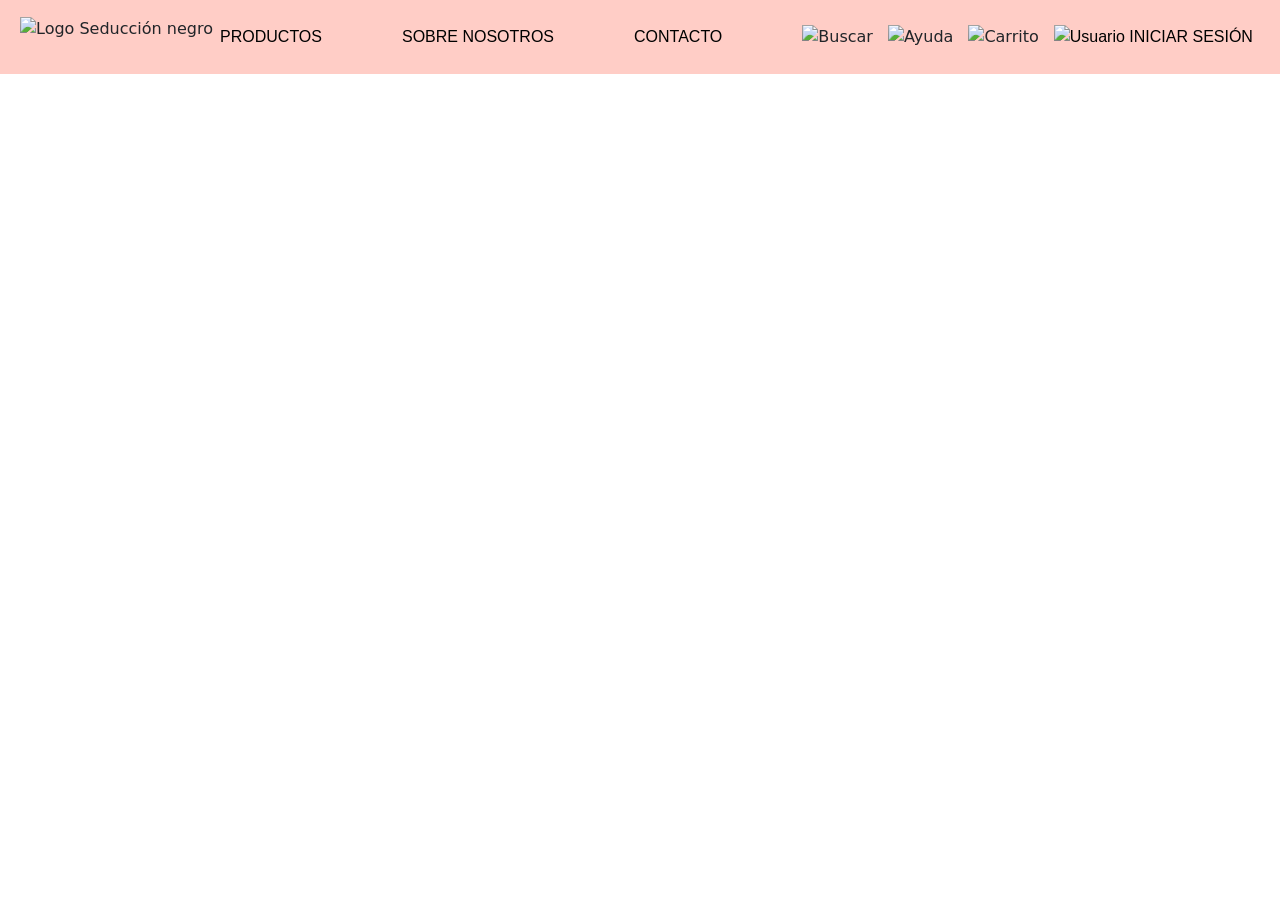
==== index.html @ da44ba66 "header y etiqueta meta" ====
<!DOCTYPE html>
<html lang="en">

<head>
    <meta charset="UTF-8">
    <meta name="viewport" content="width=device-width, initial-scale=1.0">
    <meta name="keywords" content="lencería, pantuflas, conjuntos, corpiños, regalo, mujer, bombachas, bata, deporte, gift card, bodies, tops, ropa interior, ecommerce">
    <title>Seducción - Lenceria y Pijamas</title>

    <!-- LINKS -->
    <link href="https://cdn.jsdelivr.net/npm/bootstrap@5.3.8/dist/css/bootstrap.min.css" rel="stylesheet" integrity="sha384-sRIl4kxILFvY47J16cr9ZwB07vP4J8+LH7qKQnuqkuIAvNWLzeN8tE5YBujZqJLB" crossorigin="anonymous">
    <link rel="stylesheet" href="CSS/main.css">
</head>

<body>
   <header>
    <!-- Menu de navegacion -->
   <div class="container-navbar">

    <nav class="navbar">
     <!-- Botón hamburguesa -->
     <input type="checkbox" id="menu-toggle" class="menu-toggle-checkbox">
     <label for="menu-toggle" class="menu-toggle-label">☰</label>


     <!-- Menú mobile que se despliega -->
     <div class="mobile-menu">
      <nav class="mobile-nav">
       <div class="menu-productos-mobile">
         <a href="#">PRODUCTOS</a>
         <div class="dropdown-mobile">
          <ul class="list">
            <li><a href="todos_los_productos.html">Todos los productos</a></li>
            <li><a href="pantuflas.html">Pantuflas</a></li>
            <li><a href="conjuntos.html">Conjuntos</a></li>
            <li><a href="corpinos.html">Corpiños</a></li>
            <li><a href="bombachas.html">Bombachas</a></li>
            <li><a href="trajes_de_bano.html">Trajes de Baño</a></li>
            <li><a href="bodies_y_tops.html">Bodies y Tops</a></li>
            <li><a href="medias.html">Medias</a></li>
            <li><a href="batas.html">Batas</a></li>
            <li><a href="deporte.html">Deporte</a></li>
            <li><a href="pijamas.html">Pijamas</a></li>
            <li><a href="gift_card.html">Gift Cards</a></li>
          </ul>
         </div>
       </div>
       <a href="#SOBRE_NOSOTROS">SOBRE NOSOTROS</a>
       <a href="#CONTACTO">CONTACTO</a>
       <a href="#AYUDA">AYUDA</a>
       <a href="#INICIAR_SESION">INICIAR SESIÓN</a>
      </nav>
     </div>

     <!-- Logo -->
     <img src="img/logo_seduccion.svg" alt="Logo Seducción negro" class="logo">
     
     <!-- iconos mobile -->
     <div class="nav-icons-mobile">
      <img src="img/icon_buscar.svg" alt="Buscar">
      <img src="img/icon_carrito.svg" alt="Carrito">
     </div>

     <!-- Menú desktop -->
     <div class="nav-links" id="nav-links">  
     <div class="menu-productos">
        <a href="#" class="texto-menu">PRODUCTOS</a>
        <div class="dropdown">
          <ul class="list-desktop">
            <li><a href="todos_los_productos.html">Todos los productos</a></li>
            <li><a href="pantuflas.html">Pantuflas</a></li>
            <li><a href="conjuntos.html">Conjuntos</a></li>
            <li><a href="corpinos.html">Corpiños</a></li>
            <li><a href="bombachas.html">Bombachas</a></li>
            <li><a href="trajes_de_bano.html">Trajes de Baño</a></li>
            <li><a href="bodies_y_tops.html">Bodies y Tops</a></li>
            <li><a href="medias.html">Medias</a></li>
            <li><a href="batas.html">Batas</a></li>
            <li><a href="deporte.html">Deporte</a></li>
            <li><a href="pijamas.html">Pijamas</a></li>
            <li><a href="gift_card.html">Gift Cards</a></li>
          </ul>
        </div>
      </div>
      <a href="#SOBRE_NOSOTROS" class="texto-menu">SOBRE NOSOTROS</a>
      <a href="#CONTACTO" class="texto-menu">CONTACTO</a>
      
      <div class="nav-icons"> 
        <img src="img/icon_buscar.svg" alt="Buscar">
        <img src="img/icon_ayuda.svg" alt="Ayuda" class="icono_menu">
        <img src="img/icon_carrito.svg" alt="Carrito">
        <a href="#INICIAR_SESION" class="texto-menu">
          <img src="img/icono_user.svg" alt="Usuario"> INICIAR SESIÓN
        </a>
      </div>

     </nav>

    </div>
  </header>

  <main>

    
  </main>
         
            
          
        



    
</body>
</html>
---- CSS/main.css ----
.container-navbar {
  padding: 15px;
  background-color: #ffcdc6;
}

.navbar {
  display: flex;
  justify-content: space-between;
  align-items: center;
  padding: 2px 5px;
  max-height: 80vh;
}

.menu-toggle-checkbox {
  display: none;
}

.menu-toggle-label {
  font-size: 28px;
  cursor: pointer;
  color: #d57093;
  display: none;
}
@media (max-width: 1092px) {
  .menu-toggle-label {
    display: block;
    position: relative;
    z-index: 1001;
    padding: 10px;
  }
}

.mobile-menu {
  position: fixed;
  top: 0;
  right: 0;
  width: 70%;
  height: 100vh;
  background-color: #fce8e3;
  padding: 40px 20px;
  z-index: 1000;
  transform: translateX(100%);
  transition: transform 0.3s ease;
}
.mobile-menu .mobile-nav {
  display: flex;
  flex-direction: column;
  gap: 20px;
}
.mobile-menu .mobile-nav a {
  font-family: Arial, Helvetica, sans-serif;
  text-decoration: none;
  color: #d57093;
  font-size: 16px;
  text-decoration: none;
}
.mobile-menu .mobile-nav a:hover {
  color: #ffcdc6;
}

@media (max-width: 1092px) {
  .menu-toggle-checkbox:checked + .menu-toggle-label + .mobile-menu {
    transform: translateX(0);
  }
}
.logo {
  height: 40px;
}
@media (max-width: 1092px) {
  .logo {
    display: block;
    margin: 0 auto;
    padding-left: 30px;
  }
}

.nav-icons-mobile {
  display: none;
}
@media (max-width: 1092px) {
  .nav-icons-mobile {
    display: flex;
    justify-content: center;
    align-items: center;
    gap: 15px;
  }
}

.nav-links {
  display: flex;
  justify-content: center;
  align-items: center;
  gap: 80px;
  flex: 1;
}
@media (max-width: 1092px) {
  .nav-links {
    display: none;
  }
}

.nav-icons {
  display: flex;
  justify-content: center;
  align-items: center;
  gap: 15px;
}
@media (max-width: 1092px) {
  .nav-icons {
    margin-top: 20px;
    padding-right: 0;
    justify-content: right;
  }
}

.texto-menu {
  font-family: Arial, Helvetica, sans-serif;
  text-decoration: none;
  color: black;
  font-size: 16px;
  font-weight: 400;
}
.texto-menu:hover {
  color: #d57093;
}
@media (max-width: 1092px) {
  .texto-menu {
    display: none;
  }
}

.menu-productos {
  position: relative;
  display: inline-block;
}
.menu-productos .dropdown {
  display: none;
  position: absolute;
  top: 100%;
  left: 0;
  background-color: #fce8e3;
  min-width: 200px;
  box-shadow: 0 4px 8px rgba(0, 0, 0, 0.2);
  z-index: 1000;
  flex-direction: column;
}
.menu-productos .dropdown .list-desktop {
  list-style-type: none;
  padding: 2px;
}
.menu-productos .dropdown a {
  display: block;
  padding: 10px 15px;
  font-family: Arial, Helvetica, sans-serif;
  text-decoration: none;
  color: #d57093;
  font-size: 14px;
}
.menu-productos .dropdown a:hover {
  background-color: #ffcdc6;
}
.menu-productos:hover .dropdown {
  display: flex;
}

.menu-productos-mobile {
  position: relative;
}
.menu-productos-mobile .dropdown-mobile {
  display: none;
  flex-direction: column;
  background-color: #fce8e3;
  padding: 10px;
  border-radius: 8px;
  margin-top: 10px;
}
.menu-productos-mobile .dropdown-mobile a {
  display: block;
  padding: 10px 15px;
  font-weight: 500;
  cursor: pointer;
  color: #d57093;
}
.menu-productos-mobile .dropdown-mobile a:hover {
  color: #d57093;
  background-color: #ffcdc6;
}
.menu-productos-mobile .dropdown-mobile .list {
  list-style-type: none;
  padding: 10px;
}
.menu-productos-mobile:hover .dropdown-mobile {
  display: flex;
}

/*# sourceMappingURL=main.css.map */
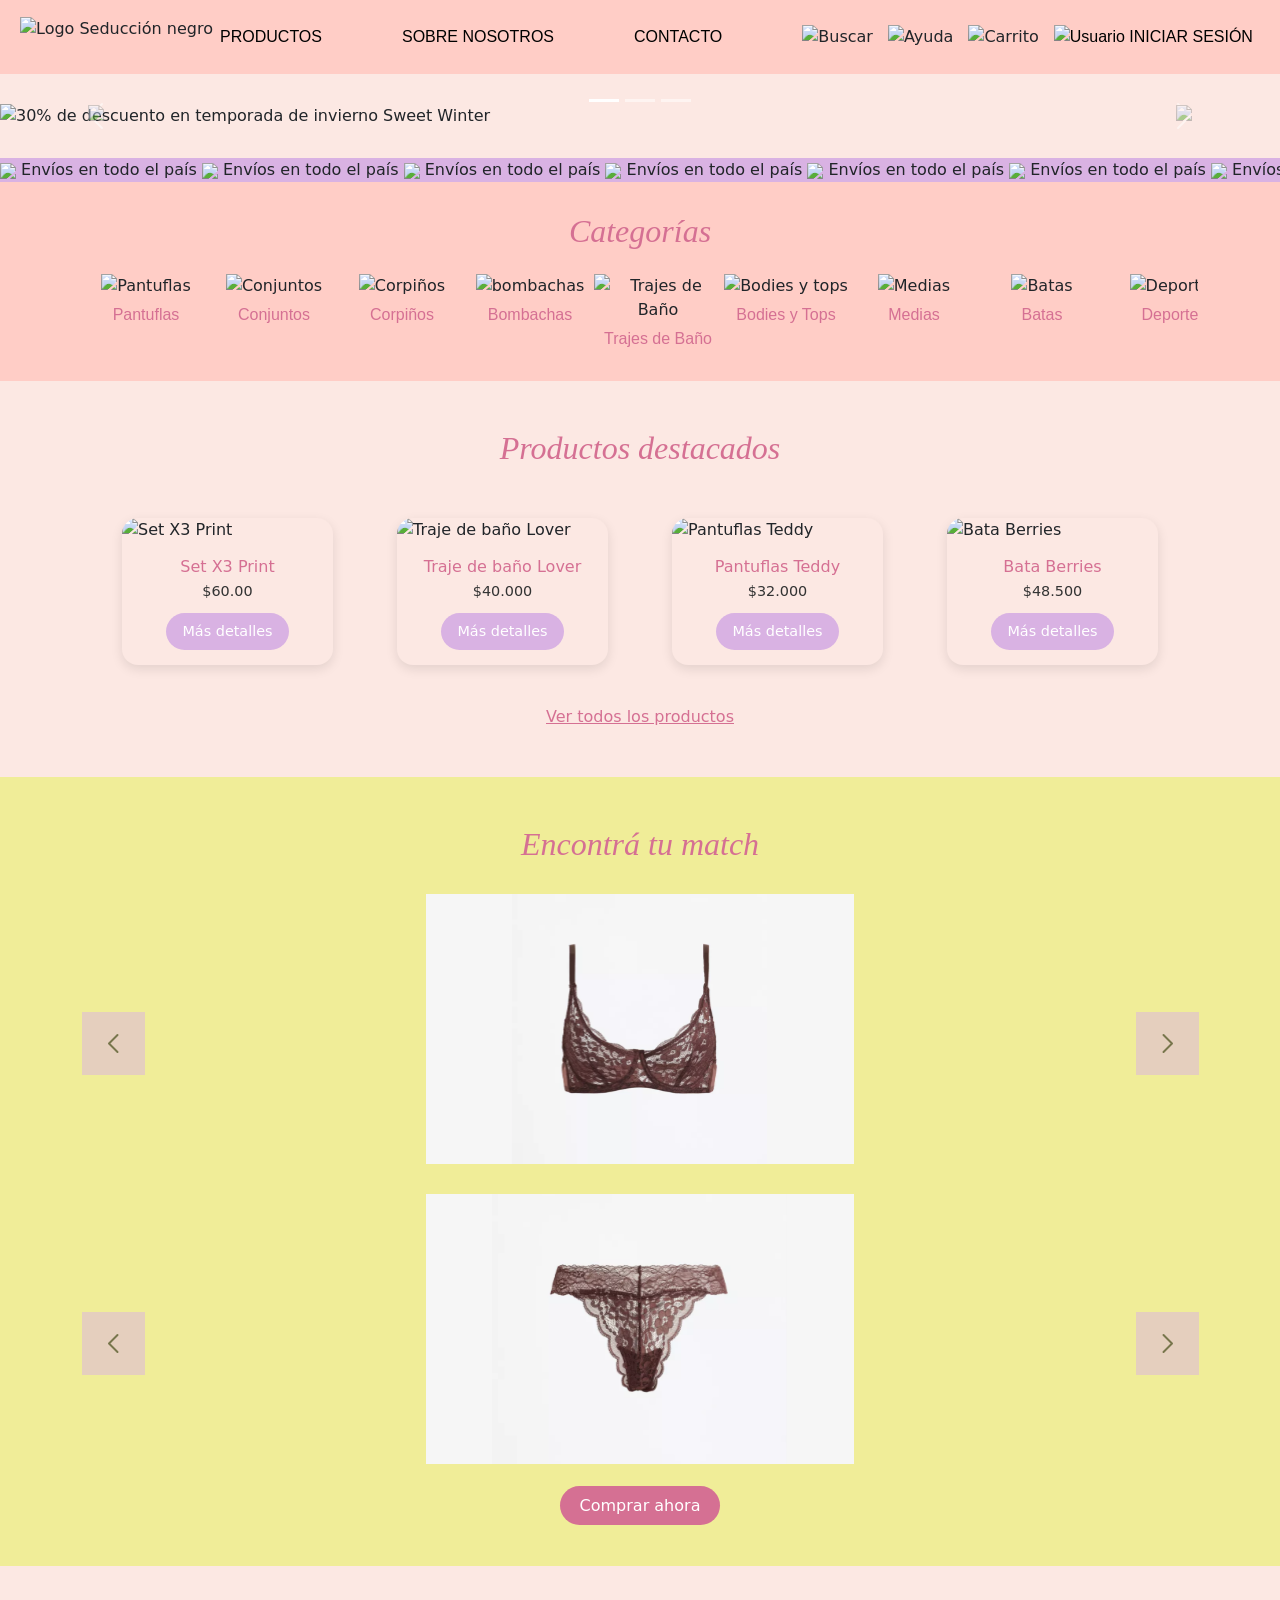
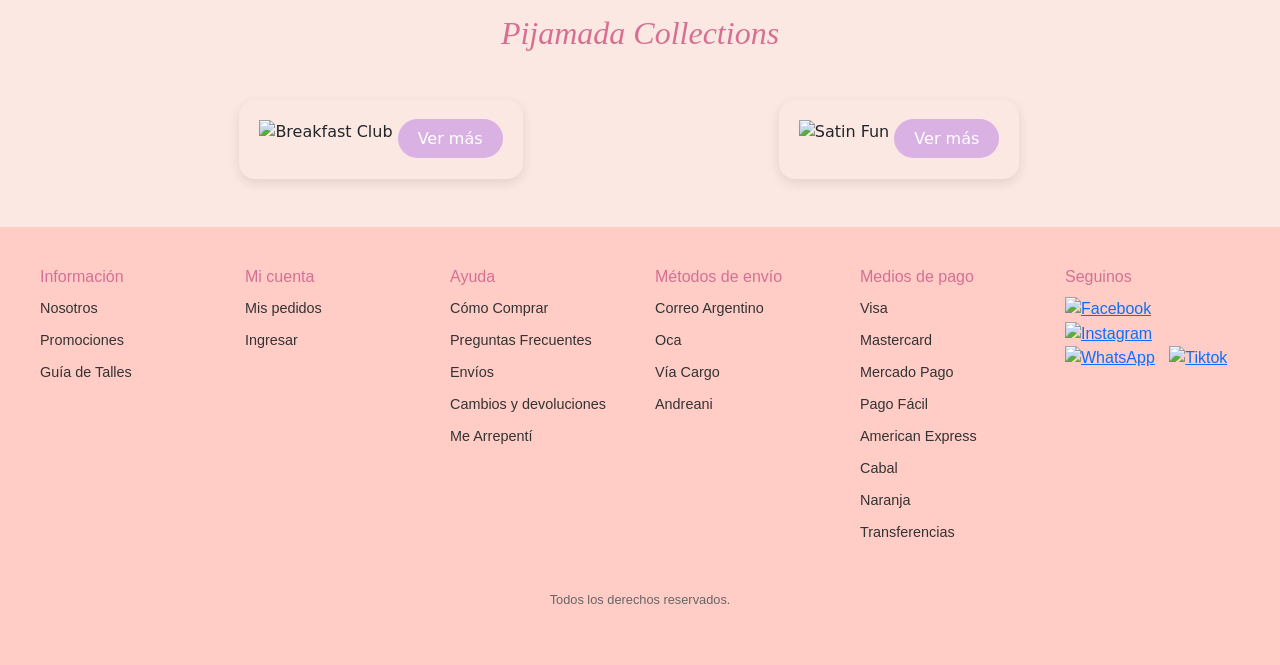
==== commit c35ef387: "resto del codigo en limpio" ====
--- a/index.html
+++ b/index.html
@@ -15,18 +15,18 @@
 <body>
    <header>
     <!-- Menu de navegacion -->
-   <div class="container-navbar">
-
-    <nav class="navbar">
-     <!-- Botón hamburguesa -->
-     <input type="checkbox" id="menu-toggle" class="menu-toggle-checkbox">
-     <label for="menu-toggle" class="menu-toggle-label">☰</label>
-
-
-     <!-- Menú mobile que se despliega -->
-     <div class="mobile-menu">
-      <nav class="mobile-nav">
-       <div class="menu-productos-mobile">
+    <div class="container-navbar">
+
+     <nav class="navbar">
+      <!-- Botón hamburguesa -->
+      <input type="checkbox" id="menu-toggle" class="menu-toggle-checkbox">
+      <label for="menu-toggle" class="menu-toggle-label">☰</label>
+
+
+      <!-- Menú mobile que se despliega -->
+      <div class="mobile-menu">
+       <nav class="mobile-nav">
+        <div class="menu-productos-mobile">
          <a href="#">PRODUCTOS</a>
          <div class="dropdown-mobile">
           <ul class="list">
@@ -100,16 +100,357 @@
   </header>
 
   <main>
-
-    
-  </main>
-         
-            
-          
-        
-
-
-
-    
+    <!-- Carrousel -->
+    <div class="container-carousel">
+     <div id="carouselExampleIndicators" class="carousel slide" data-bs-ride="carousel">
+       <!-- indicadores -->
+       <div class="carousel-indicators">
+         <button type="button" data-bs-target="#carouselExampleIndicators" data-bs-slide-to="0" class="active" aria-current="true" aria-label="Slide 1"></button>
+         <button type="button" data-bs-target="#carouselExampleIndicators" data-bs-slide-to="1" aria-label="Slide 2"></button>
+         <button type="button" data-bs-target="#carouselExampleIndicators" data-bs-slide-to="2" aria-label="Slide 3"></button>
+      </div>
+
+      <!-- contenido -->
+      <div class="carousel-inner">
+
+       <div class="carousel-item active">
+         <img src="img/carousel_1_sweetwinter.svg" class="d-block w-100" alt="30% de descuento en temporada de invierno Sweet Winter">
+       </div>
+
+       <div class="carousel-item">
+        <img src="img/carousel_2_nightout.svg" class="d-block w-100" alt="Nuev coleccion de ropa de noche night out">
+       </div>
+
+       <div class="carousel-item">
+        <img src="img/carousel_3_giftcard.svg" class="d-block w-100" alt="Regala gift cards">
+       </div>
+
+      </div>
+      
+      <!-- controles -->
+
+      <!-- ***************** ver porque no se mueve como deberian las flechas **************************-->
+      <button class="carousel-control-prev" type="button" data-bs-target="#carouselExampleIndicators" data-bs-slide="prev">
+        <span class="carousel-control-prev-icon"><img class="icon-control" src="img/icon-back.svg"></span> 
+        <span class="visually-hidden">Previous</span>
+      </button>
+
+      <button class="carousel-control-next" type="button" data-bs-target="#carouselExampleIndicators" data-bs-slide="next">
+       <span class="carousel-control-next-icon"><img class="icon-control" src="img/icon-next.svg"></span>
+       <span class="visually-hidden">Next</span>
+      </button>
+
+     </div>  
+    </div>
+
+  <!-- envio a todo el pais -->
+  
+   <div class="envios-banner">
+      <div class="envios-texto">
+         <span> <img class="envio" src="img/icon_camion.svg">    Envíos en todo el país    <img class="envio" src="img/icon_camion.svg">    Envíos en todo el país    <img class="envio" src="img/icon_camion.svg">    Envíos en todo el país    <img class="envio" src="img/icon_camion.svg">    Envíos en todo el país    <img class="envio" src="img/icon_camion.svg">    Envíos en todo el país    </span> 
+         <span> <img class="envio" src="img/icon_camion.svg">    Envíos en todo el país    <img class="envio" src="img/icon_camion.svg">    Envíos en todo el país    <img class="envio" src="img/icon_camion.svg">    Envíos en todo el país    <img class="envio" src="img/icon_camion.svg">    Envíos en todo el país    <img class="envio" src="img/icon_camion.svg">    Envíos en todo el país    </span> 
+         <span> <img class="envio" src="img/icon_camion.svg">    Envíos en todo el país    <img class="envio" src="img/icon_camion.svg">    Envíos en todo el país    <img class="envio" src="img/icon_camion.svg">    Envíos en todo el país    <img class="envio" src="img/icon_camion.svg">    Envíos en todo el país    <img class="envio" src="img/icon_camion.svg">    Envíos en todo el país    </span> 
+        </div>
+    </div>
+
+  <!-- categorias -->
+     <section class="categorias">
+      
+      <div class="container">
+         <h2 class="text-center mb-4">Categorías</h2>
+         <div class="categorias-scroll">
+
+           <div class="categoria-item text-center">
+             <img src="img/categoria_pantuflas.svg" alt="Pantuflas">
+             <p>Pantuflas</p>
+           </div>
+
+           <div class="categoria-item text-center">
+             <img src="img/categoria_conjuntos.svg" alt="Conjuntos">
+             <p>Conjuntos</p>
+           </div>
+
+           <div class="categoria-item text-center">
+             <img src="img/categoria_corpinos.svg" alt="Corpiños">
+             <p>Corpiños</p>
+           </div>
+
+           <div class="categoria-item text-center">
+             <img src="img/categoria_bombachas.svg" alt="bombachas">
+             <p>Bombachas</p>
+           </div>
+
+           <div class="categoria-item text-center">
+             <img src="img/categoria_traje_de_bano.svg" alt="Trajes de Baño">
+             <p>Trajes de Baño</p>
+           </div>
+
+           <div class="categoria-item text-center">
+             <img src="img/categoria_tops.svg" alt="Bodies y tops">
+             <p>Bodies y Tops</p>
+           </div>
+
+           <div class="categoria-item text-center">
+             <img src="img/categoria_medias.svg" alt="Medias">
+             <p>Medias</p>
+           </div>
+
+           <div class="categoria-item text-center">
+             <img src="img/categoria_batas.svg" alt="Batas">
+             <p>Batas</p>
+           </div>
+
+           <div class="categoria-item text-center">
+             <img src="img/categoria_deporte.svg" alt="Deporte">
+             <p>Deporte</p>
+           </div>
+
+           <div class="categoria-item text-center">
+             <img src="img/categoria_pijamas.svg" alt="Pijamas">
+             <p>Pijamas</p>
+           </div>
+      
+         </div>
+      </div>
+   </section>
+
+   <!-- productos destacados -->
+   <section class="productos-destacado py-5">
+     <div class="container">
+       <h2 class="titulo-seccion text-center mb-4">Productos destacados</h2>
+       <div class="productos-grid">
+
+         <div class="producto-card">
+           <img src="img/producto_destacado_1.svg" alt="Set X3 Print">
+           <div class="info-producto">
+             <h3>Set X3 Print</h3>
+             <p class="precio">$60.00</p>
+             <button class="btn-agregar">Más detalles</button>
+           </div>
+         </div>
+
+         <div class="producto-card">
+           <img src="img/producto_destacado_2.svg" alt="Traje de baño Lover">
+           <div class="info-producto">
+             <h3>Traje de baño Lover</h3>
+             <p class="precio">$40.000</p>
+             <button class="btn-agregar">Más detalles</button>
+           </div>
+         </div>
+
+         <div class="producto-card">
+           <img src="img/producto_destacado_3.svg" alt="Pantuflas Teddy">
+           <div class="info-producto">
+             <h3>Pantuflas Teddy</h3>
+             <p class="precio">$32.000</p>
+             <button class="btn-agregar">Más detalles</button>
+           </div>
+         </div>
+
+         <div class="producto-card">
+          <img src="img/producto_destacado_4.svg" alt="Bata Berries">
+          <div class="info-producto">
+             <h3>Bata Berries</h3>
+             <p class="precio">$48.500</p>
+             <button class="btn-agregar">Más detalles</button>
+          </div>
+         </div>
+
+      </div>
+
+      <div class="ver-todos text-center mt-4">
+       <a href="#" class="ver-link">Ver todos los productos</a>
+      </div>
+     </div>
+   </section>
+
+   <!-- encontra tu match -->
+  
+   <section class="match-section py-5">
+    <div class="container-match text-center">
+     <h2 class="titulo-match">Encontrá tu match</h2>
+
+    <!-- Carrusel de corpiños -->
+      <div id="carouselCorpinosFade" class="carousel slide carousel-fade" data-bs-ride="carousel" data-bs-interval="3000">
+       <div class="carousel-inner">
+        <div class="carousel-item active">
+          <img src="IMG/match_1.svg" class="d-block w-100" alt="corpiño 1">
+        </div>
+        <div class="carousel-item">
+          <img src="IMG/match_2.svg" class="d-block w-100" alt="corpiño 2">
+        </div>
+        <div class="carousel-item">
+          <img src="IMG/match_3.svg" class="d-block w-100" alt="corpiño 3">
+        </div>
+        <div class="carousel-item">
+          <img src="IMG/match_4.svg" class="d-block w-100" alt="corpiño 4">
+        </div>
+        <div class="carousel-item">
+          <img src="IMG/match_5.svg" class="d-block w-100" alt="corpiño 5">
+        </div>
+        <div class="carousel-item">
+          <img src="IMG/match_6.svg" class="d-block w-100" alt="corpiño 6">
+        </div>
+        <div class="carousel-item">
+          <img src="IMG/match_7.svg" class="d-block w-100" alt="corpiño 7">
+        </div>
+        <div class="carousel-item">
+          <img src="IMG/match_8.svg" class="d-block w-100" alt="corpiño 8">
+        </div>
+        <div class="carousel-item">
+          <img src="IMG/match_9.svg" class="d-block w-100" alt="corpiño 9">
+        </div>
+        <div class="carousel-item">
+          <img src="IMG/match_10.svg" class="d-block w-100" alt="corpiño 10">
+        </div>
+      </div>
+
+      <button class="carousel-control-prev" type="button" data-bs-target="#carouselCorpinosFade" data-bs-slide="prev">
+        <img src="IMG/icon_arrow_back.svg" class="flecha-control" alt="Anterior">
+      </button>
+      <button class="carousel-control-next" type="button" data-bs-target="#carouselCorpinosFade" data-bs-slide="next">
+        <img src="IMG/icon_arrow_next.svg" class="flecha-control" alt="Siguiente">
+      </button>
+    </div>
+
+    <!-- Carrusel de bombachas -->
+  
+    <div id="carouselBombachasFade" class="carousel slide carousel-fade" data-bs-ride="carousel" data-bs-interval="3000">
+      <div class="carousel-inner">
+        <div class="carousel-item active">
+          <img src="IMG/match_11.svg" class="d-block w-100" alt="Bombacha 1">
+        </div>
+        <div class="carousel-item">
+          <img src="IMG/match_12.svg" class="d-block w-100" alt="Bombacha 2">
+        </div>
+        <div class="carousel-item">
+          <img src="IMG/match_13.svg" class="d-block w-100" alt="Bombacha 3">
+        </div>
+        <div class="carousel-item">
+          <img src="IMG/match_14.svg" class="d-block w-100" alt="Bombacha 4">
+        </div>
+      </div>
+
+      <button class="carousel-control-prev" type="button" data-bs-target="#carouselBombachasFade" data-bs-slide="prev">
+        <img src="IMG/icon_arrow_back.svg" class="flecha-control" alt="Anterior">
+      </button>
+      <button class="carousel-control-next" type="button" data-bs-target="#carouselBombachasFade" data-bs-slide="next">
+        <img src="IMG/icon_arrow_next.svg" class="flecha-control" alt="Siguiente">
+      </button>
+    </div>
+
+    <!-- Botón de compra -->
+    <a href="#" class="btn-comprar mt-4">Comprar ahora</a>
+   </div>
+  </section>
+
+
+  
+
+    <!-- pijamada colections -->
+
+    <section class="pijamada-section py-5">
+      <div class="container">
+       <h2 class="titulo-seccion text-center mb-5">Pijamada Collections</h2>
+
+         <div class="colecciones-grid">
+
+          <!-- Breakfast Club -->
+          <div class="coleccion-item breakfast">
+           <img src="img/breakfastclub.svg" alt="Breakfast Club">
+           <a href="#" class="btn-vermas">Ver más</a>
+          </div>
+
+          <!-- Satin Fun -->
+          <div class="coleccion-item satin">
+           <img src="img/satinfun.svg" alt="Satin Fun">
+           <a href="#" class="btn-vermas">Ver más</a>
+          </div>
+
+         </div>
+  </div>
+  </section>
+
+ </main>
+ <footer class="footer">
+  <div class="container-footer">
+
+    <!-- Secciones de enlaces -->
+    <div class="footer-columns">
+
+      <div class="footer-column">
+        <h4>Información</h4>
+        <ul>
+          <li><a href="#">Nosotros</a></li>
+          <li><a href="#">Promociones</a></li>
+          <li><a href="#">Guía de Talles</a></li>
+        </ul>
+      </div>
+
+      <div class="footer-column">
+        <h4>Mi cuenta</h4>
+        <ul>
+          <li><a href="#">Mis pedidos</a></li>
+          <li><a href="#">Ingresar</a></li>
+        </ul>
+      </div>
+
+      <div class="footer-column">
+        <h4>Ayuda</h4>
+        <ul>
+          <li><a href="#">Cómo Comprar</a></li>
+          <li><a href="#">Preguntas Frecuentes</a></li>
+          <li><a href="#">Envíos</a></li>
+          <li><a href="#">Cambios y devoluciones</a></li>
+          <li><a href="#">Me Arrepentí</a></li>
+        </ul>
+      </div>
+
+      <div class="footer-column">
+        <h4>Métodos de envío</h4>
+        <ul>
+          <li><a href="#">Correo Argentino</a></li>
+          <li><a href="#">Oca</a></li>
+          <li><a href="#">Vía Cargo</a></li>
+          <li><a href="#">Andreani</a></li>
+        </ul>
+      </div>
+
+      <div class="footer-column">
+        <h4>Medios de pago</h4>
+        <ul>
+          <li><a href="#">Visa</a></li>
+          <li><a href="#">Mastercard</a></li>
+          <li><a href="#">Mercado Pago</a></li>
+          <li><a href="#">Pago Fácil</a></li>
+          <li><a href="#">American Express</a></li>
+          <li><a href="#">Cabal</a></li>
+          <li><a href="#">Naranja</a></li>
+          <li><a href="#">Transferencias</a></li>
+        </ul>
+      </div>
+
+      <div class="footer-column">
+        <h4>Seguinos</h4>
+        <div class="social-icons">
+          <a href="#"><img src="img/facebook.svg" alt="Facebook"></a>
+          <a href="#"><img src="img/instagram.svg" alt="Instagram"></a>
+          <a href="#"><img src="img/whatsapp.svg" alt="WhatsApp"></a>
+          <a href="#"><img src="img/tiktok.svg" alt="Tiktok"></a>
+        </div>
+      </div>
+
+    </div>
+
+    <!-- Derechos reservados -->
+    <div class="footer-bottom">
+      <p>Todos los derechos reservados.</p>
+    </div>
+
+  </div>
+ </footer>
+
+ <script src="https://cdn.jsdelivr.net/npm/bootstrap@5.3.0/dist/js/bootstrap.bundle.min.js"></script>
+
 </body>
 </html>
--- a/CSS/main.css
+++ b/CSS/main.css
@@ -193,4 +193,380 @@
   display: flex;
 }
 
+/*main*/
+.container-carousel {
+  position: relative;
+  background-color: #fce8e3;
+  padding: 30px 0;
+  flex-direction: column;
+  align-items: center;
+  justify-content: center;
+}
+.container-carousel img {
+  max-height: 70vh;
+  width: auto;
+  object-fit: contain;
+}
+.container-carousel .carousel-control-next-icon img,
+.container-carousel .carousel-control-prev-icon img {
+  margin: 0;
+  padding: 0;
+  width: 100%;
+  height: auto;
+  object-fit: contain;
+}
+
+.envios-banner {
+  width: 100%;
+  background-color: #d9b2e3;
+  overflow: hidden;
+  white-space: nowrap;
+  padding: 0;
+  align-items: center;
+  justify-content: center;
+}
+.envios-banner .envios-texto {
+  display: inline-block;
+  animation: deslizar 30s linear infinite;
+}
+.envios-banner .envios-texto span {
+  font-size: 1rem;
+  display: inline-block;
+  justify-content: space-between;
+}
+
+@keyframes deslizar {
+  0% {
+    transform: translateX(0);
+  }
+  100% {
+    transform: translateX(-100%);
+  }
+}
+.categorias {
+  background-color: #ffcdc6;
+  padding: 30px 0;
+  padding-bottom: 30px;
+}
+.categorias h2 {
+  font-family: "Times New Roman", Times, serif;
+  color: #d57093;
+  font-weight: 500;
+  font-style: italic;
+  font-size: 2 rem;
+  text-align: center;
+}
+.categorias .categorias-scroll {
+  display: flex;
+  flex-wrap: nowrap;
+  overflow-x: auto;
+  scroll-snap-type: x mandatory;
+  -webkit-overflow-scrolling: touch;
+  padding-inline: 0;
+  gap: 0;
+  width: 100%;
+}
+@media (max-width: 1092px) {
+  .categorias .categorias-scroll {
+    display: flex;
+    flex-wrap: nowrap;
+    overflow-x: auto;
+    scroll-snap-type: x mandatory;
+    -webkit-overflow-scrolling: touch;
+    padding: 0;
+    gap: 0;
+  }
+}
+.categorias .categorias-scroll::-webkit-scrollbar {
+  display: none;
+}
+.categorias .categoria-item {
+  flex: 0 0 auto;
+  width: 10vw;
+  text-align: center;
+  scroll-snap-align: start;
+  padding: 0;
+  margin: 0;
+  transition: transform 0.3s ease;
+}
+@media (max-width: 1092px) {
+  .categorias .categoria-item {
+    flex: 0 0 auto;
+    width: 20vw;
+    padding: 0;
+  }
+}
+.categorias .categoria-item:hover {
+  transform: scale(1.1);
+  z-index: 1;
+}
+.categorias .categoria-item img {
+  width: 100px;
+  height: 100px;
+  object-fit: contain;
+  margin: 0 auto 5px;
+}
+@media (max-width: 1092px) {
+  .categorias .categoria-item img {
+    max-width: 80px;
+  }
+}
+.categorias .categoria-item p {
+  font-family: Arial, Helvetica, sans-serif;
+  text-decoration: none;
+  color: #d57093;
+  font-size: 1rem;
+  font-weight: 300;
+  margin: 0;
+}
+@media (max-width: 1092px) {
+  .categorias .categoria-item p {
+    transform: none;
+    z-index: unset;
+  }
+}
+
+.productos-destacado {
+  background-color: #fce8e3;
+  padding: 40px 0;
+}
+.productos-destacado .titulo-seccion {
+  font-family: "Times New Roman", Times, serif;
+  font-style: italic;
+  font-weight: 500;
+  color: #d57093;
+  font-size: 2rem;
+  text-align: center;
+  margin-bottom: 1rem;
+}
+.productos-destacado .productos-grid {
+  display: grid;
+  grid-template-columns: repeat(auto-fit, minmax(150px, 1fr));
+  gap: clamp(20px, 5vw, 80px);
+  padding-top: 10px;
+  margin: 40px;
+}
+@media (max-width: 768px) {
+  .productos-destacado .productos-grid {
+    margin: 20px;
+  }
+}
+.productos-destacado .producto-card {
+  background-color: #fce8e3;
+  border-radius: 16px;
+  overflow: hidden;
+  box-shadow: 0 4px 12px rgba(0, 0, 0, 0.1);
+  transition: transform 0.3s ease;
+  display: flex;
+  flex-direction: column;
+}
+.productos-destacado .producto-card:hover {
+  transform: scale(1.05);
+}
+.productos-destacado .producto-card img {
+  width: 100%;
+  height: auto;
+  object-fit: cover;
+}
+.productos-destacado .producto-card .info-producto {
+  padding: 15px;
+  text-align: center;
+}
+.productos-destacado .producto-card .info-producto h3 {
+  font-size: 1rem;
+  color: #d57093;
+  margin-bottom: 5px;
+}
+.productos-destacado .producto-card .info-producto .precio {
+  font-size: 0.9rem;
+  color: #333;
+  margin-bottom: 10px;
+}
+.productos-destacado .producto-card .info-producto .btn-agregar {
+  background-color: #d9b2e3;
+  color: white;
+  border: none;
+  padding: 8px 16px;
+  border-radius: 20px;
+  font-size: 0.9rem;
+  cursor: pointer;
+  transition: background-color 0.3s ease;
+}
+.productos-destacado .producto-card .info-producto .btn-agregar:hover {
+  background-color: #d57093;
+}
+.productos-destacado .ver-todos {
+  text-align: center;
+  margin-top: 1rem;
+}
+.productos-destacado .ver-todos .ver-link {
+  color: #d57093;
+  font-weight: 500;
+  text-decoration: underline;
+  font-size: 1rem;
+}
+
+.match-section {
+  background-color: #F0ED98;
+  padding: 40px 20px;
+  text-align: center;
+}
+.match-section .container-match .titulo-match {
+  font-family: "Times New Roman", Times, serif;
+  color: #d57093;
+  font-weight: 500;
+  font-style: italic;
+  font-size: 2 rem;
+  margin-bottom: 30px;
+}
+.match-section .container-match .carousel-item img {
+  max-height: 300px;
+  object-fit: contain;
+  padding-bottom: 30px;
+}
+.match-section .btn-comprar {
+  background-color: #d57093;
+  color: white;
+  padding: 10px 20px;
+  border-radius: 30px;
+  text-decoration: none;
+  font-size: 1 rem;
+  transition: background-color 0.5 ease;
+}
+.match-section .btn-comprarhover {
+  background-color: #ffcdc6;
+}
+.match-section .carouselBombachasFade .carouselCorpinosFade .carousel-control-prev {
+  left: 10px;
+}
+.match-section .carouselBombachasFade .carouselCorpinosFade .carousel-control-next {
+  right: 10px;
+}
+
+.pijamada-section {
+  background-color: #FCE8E3;
+  padding: 40px 20px;
+}
+.pijamada-section .container {
+  max-width: 1000px;
+  margin: 0 auto;
+}
+.pijamada-section .titulo-seccion {
+  font-family: "Times New Roman", Times, serif;
+  color: #d57093;
+  font-weight: 500;
+  font-style: italic;
+  font-size: 2 rem;
+}
+.pijamada-section .colecciones-grid {
+  display: grid;
+  grid-template-columns: repeat(auto-fit, minmax(250px, 1fr));
+  gap: clamp(20px, 5vw, 60px);
+  justify-items: center;
+  align-items: start;
+}
+.pijamada-section .coleccion-item {
+  border-radius: 16px;
+  padding: 20px;
+  box-shadow: 0 4px 12px rgba(0, 0, 0, 0.1);
+  text-align: center;
+  transition: transform 0.3s ease;
+}
+.pijamada-section .coleccion-item:hover {
+  transform: scale(1.03);
+}
+.pijamada-section .coleccion-item img {
+  width: 100%;
+  height: auto;
+  object-fit: contain;
+  margin-bottom: 15px;
+}
+.pijamada-section .coleccion-item .btn-vermas {
+  background-color: #d9b2e3;
+  color: white;
+  padding: 10px 20px;
+  border-radius: 30px;
+  text-decoration: none;
+  font-size: 1 rem;
+  transition: background-color 0.5 ease;
+}
+.pijamada-section .coleccion-item .btn-vermashover {
+  background-color: #8b6bb8;
+}
+
+.footer {
+  background-color: #ffcdc6;
+  padding: 40px 20px;
+  font-family: Arial, sans-serif;
+  color: #333;
+}
+.footer .container-footer {
+  max-width: 1200px;
+  margin: 0 auto;
+}
+.footer .footer-columns {
+  display: grid;
+  grid-template-columns: repeat(auto-fit, minmax(160px, 1fr));
+  gap: 30px;
+  margin-bottom: 30px;
+}
+.footer .footer-columns .footer-column h4 {
+  font-size: 1rem;
+  color: #d57093;
+  margin-bottom: 10px;
+}
+.footer .footer-columns .footer-column ul {
+  list-style: none;
+  padding: 0;
+}
+.footer .footer-columns .footer-column ul li {
+  margin-bottom: 8px;
+}
+.footer .footer-columns .footer-column ul li a {
+  text-decoration: none;
+  color: #333;
+  font-size: 0.9rem;
+}
+.footer .footer-columns .footer-column ul li a:hover {
+  color: #d57093;
+}
+.footer .social-icons a {
+  margin-right: 10px;
+}
+.footer .social-icons img {
+  width: 24px;
+  height: 24px;
+}
+.footer .footer-bottom {
+  text-align: center;
+  font-size: 0.8rem;
+  color: #666;
+}
+
+/*todos los productos*/
+.todos-los-productos {
+  background-color: #fce8e3;
+  padding: 50px;
+}
+.todos-los-productos .top-section {
+  display: flex;
+  justify-content: space-between;
+  align-items: center;
+}
+.todos-los-productos .top-section .top-section a {
+  font-size: 20px;
+  font-family: Arial, sans-serif;
+  font-weight: 400;
+  text-decoration: none;
+}
+.todos-los-productos .top-section .filtro img {
+  width: 30px;
+  height: 30px;
+  cursor: pointer;
+  align-items: right;
+}
+.todos-los-productos .top-section {
+  color: #d57093;
+}
+
 /*# sourceMappingURL=main.css.map */
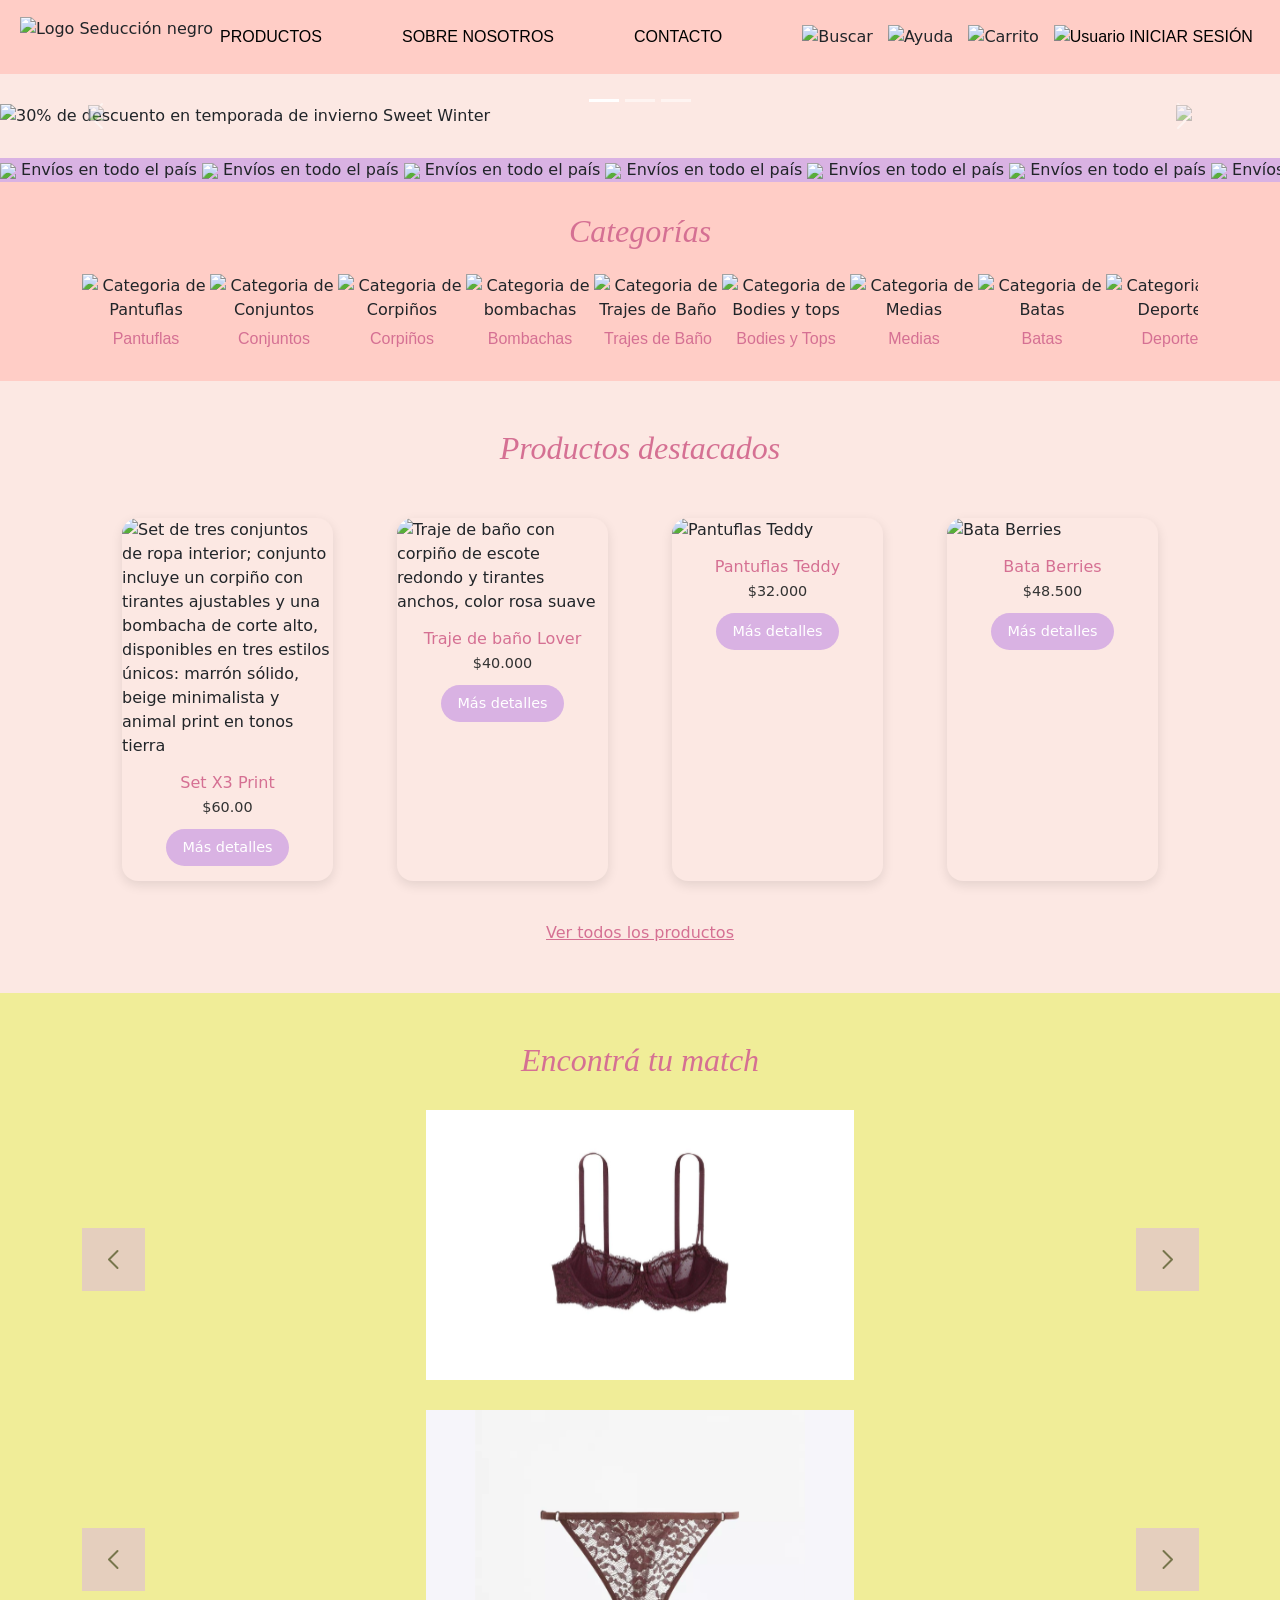
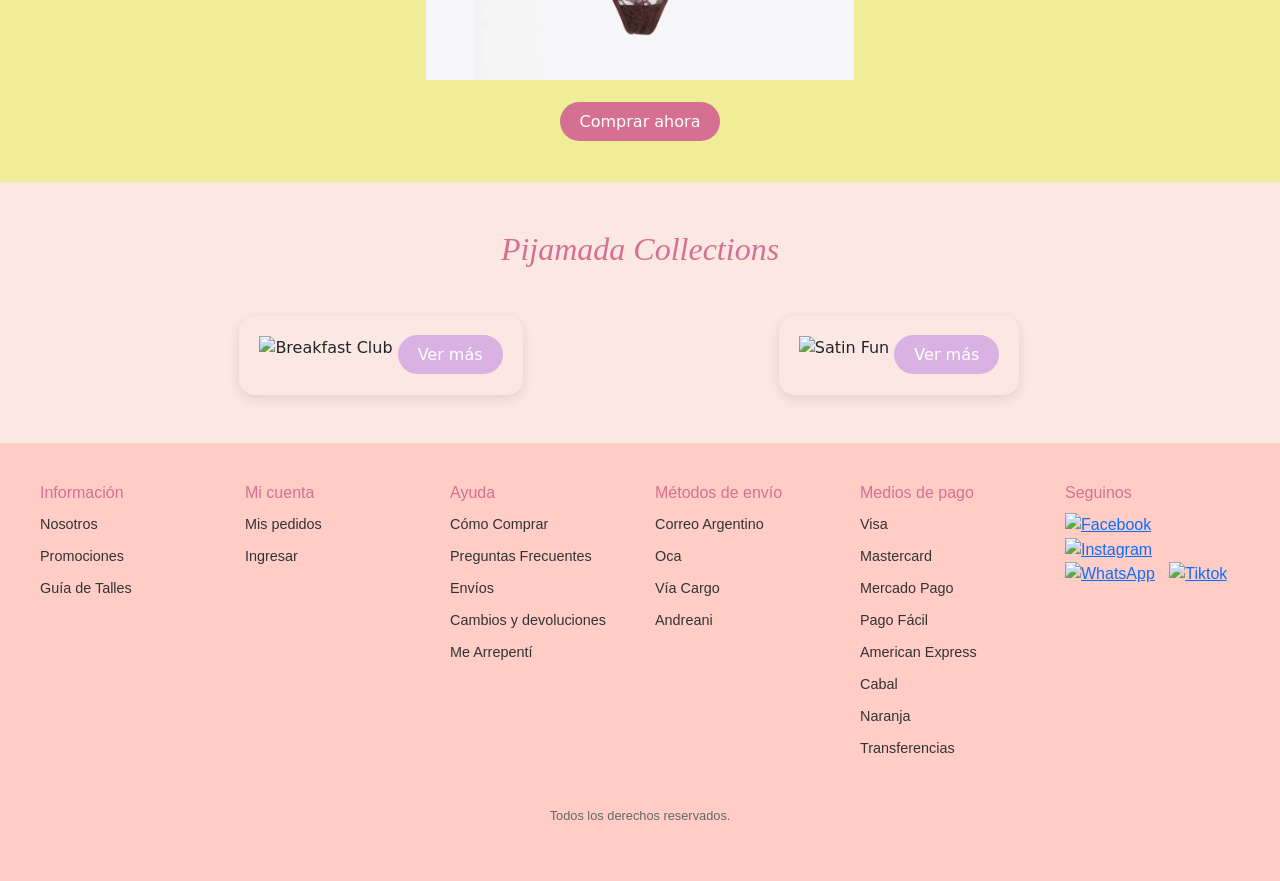
==== commit 0e4937ad: "optimizacion de imagenes" ====
--- a/index.html
+++ b/index.html
@@ -118,7 +118,7 @@
        </div>
 
        <div class="carousel-item">
-        <img src="img/carousel_2_nightout.svg" class="d-block w-100" alt="Nuev coleccion de ropa de noche night out">
+        <img src="img/carousel_2_nightout.svg" class="d-block w-100" alt="Nueva coleccion de ropa de noche night out">
        </div>
 
        <div class="carousel-item">
@@ -161,52 +161,52 @@
          <div class="categorias-scroll">
 
            <div class="categoria-item text-center">
-             <img src="img/categoria_pantuflas.svg" alt="Pantuflas">
+             <img src="img/categoria_pantuflas.svg" alt="Categoria de Pantuflas">
              <p>Pantuflas</p>
            </div>
 
            <div class="categoria-item text-center">
-             <img src="img/categoria_conjuntos.svg" alt="Conjuntos">
+             <img src="img/categoria_conjuntos.svg" alt="Categoria de Conjuntos">
              <p>Conjuntos</p>
            </div>
 
            <div class="categoria-item text-center">
-             <img src="img/categoria_corpinos.svg" alt="Corpiños">
+             <img src="img/categoria_corpinos.svg" alt="Categoria de Corpiños">
              <p>Corpiños</p>
            </div>
 
            <div class="categoria-item text-center">
-             <img src="img/categoria_bombachas.svg" alt="bombachas">
+             <img src="img/categoria_bombachas.svg" alt="Categoria de bombachas">
              <p>Bombachas</p>
            </div>
 
            <div class="categoria-item text-center">
-             <img src="img/categoria_traje_de_bano.svg" alt="Trajes de Baño">
+             <img src="img/categoria_traje_de_bano.svg" alt="Categoria de Trajes de Baño">
              <p>Trajes de Baño</p>
            </div>
 
            <div class="categoria-item text-center">
-             <img src="img/categoria_tops.svg" alt="Bodies y tops">
+             <img src="img/categoria_tops.svg" alt="Categoria de Bodies y tops">
              <p>Bodies y Tops</p>
            </div>
 
            <div class="categoria-item text-center">
-             <img src="img/categoria_medias.svg" alt="Medias">
+             <img src="img/categoria_medias.svg" alt="Categoria de Medias">
              <p>Medias</p>
            </div>
 
            <div class="categoria-item text-center">
-             <img src="img/categoria_batas.svg" alt="Batas">
+             <img src="img/categoria_batas.svg" alt="Categoria de Batas">
              <p>Batas</p>
            </div>
 
            <div class="categoria-item text-center">
-             <img src="img/categoria_deporte.svg" alt="Deporte">
+             <img src="img/categoria_deporte.svg" alt="Categoria de Deporte">
              <p>Deporte</p>
            </div>
 
            <div class="categoria-item text-center">
-             <img src="img/categoria_pijamas.svg" alt="Pijamas">
+             <img src="img/categoria_pijamas.svg" alt="Categoria de Pijamas">
              <p>Pijamas</p>
            </div>
       
@@ -221,7 +221,7 @@
        <div class="productos-grid">
 
          <div class="producto-card">
-           <img src="img/producto_destacado_1.svg" alt="Set X3 Print">
+           <img src="img/producto_destacado_1.svg" alt="Set de tres conjuntos de ropa interior; conjunto incluye un corpiño con tirantes ajustables y una bombacha de corte alto, disponibles en tres estilos únicos: marrón sólido, beige minimalista y animal print en tonos tierra">
            <div class="info-producto">
              <h3>Set X3 Print</h3>
              <p class="precio">$60.00</p>
@@ -230,14 +230,13 @@
          </div>
 
          <div class="producto-card">
-           <img src="img/producto_destacado_2.svg" alt="Traje de baño Lover">
+           <img src="img/producto_destacado_2.svg" alt="Traje de baño con corpiño de escote redondo y tirantes anchos, color rosa suave">
            <div class="info-producto">
              <h3>Traje de baño Lover</h3>
              <p class="precio">$40.000</p>
              <button class="btn-agregar">Más detalles</button>
            </div>
          </div>
-
          <div class="producto-card">
            <img src="img/producto_destacado_3.svg" alt="Pantuflas Teddy">
            <div class="info-producto">
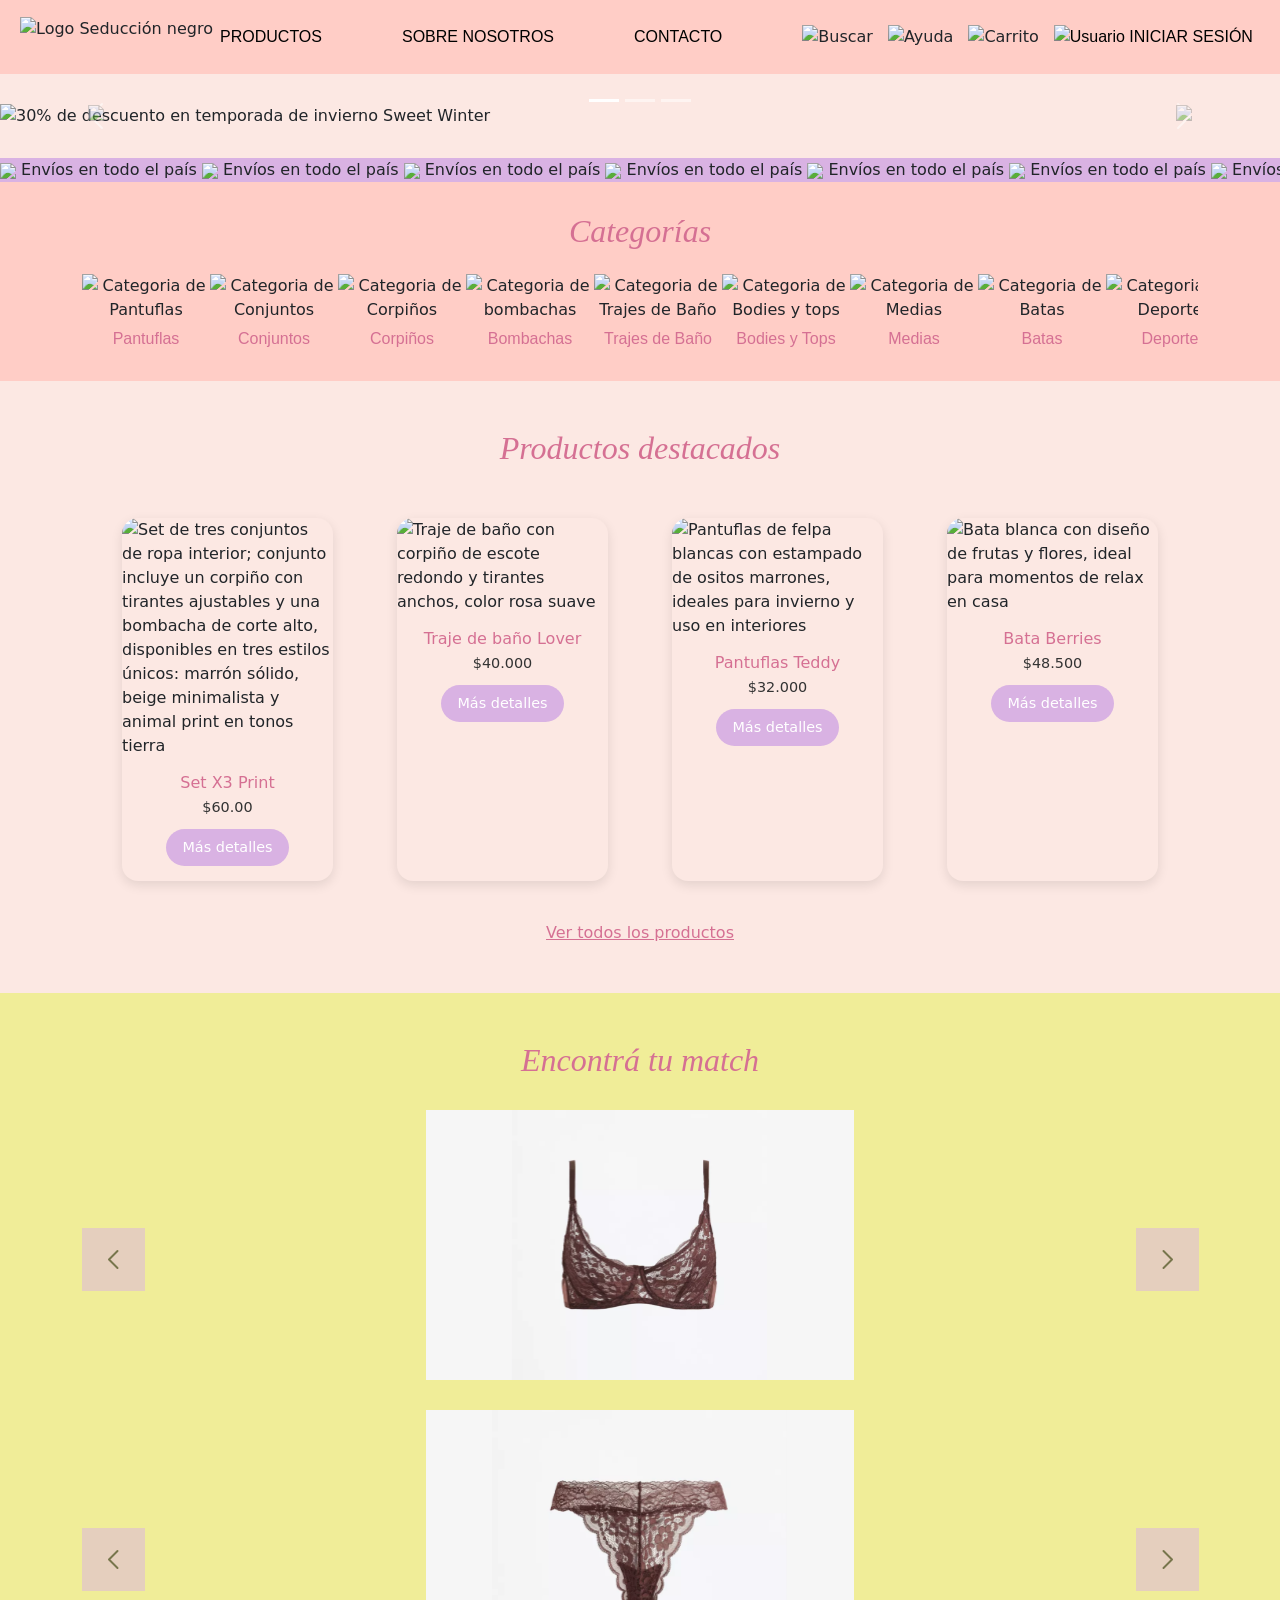
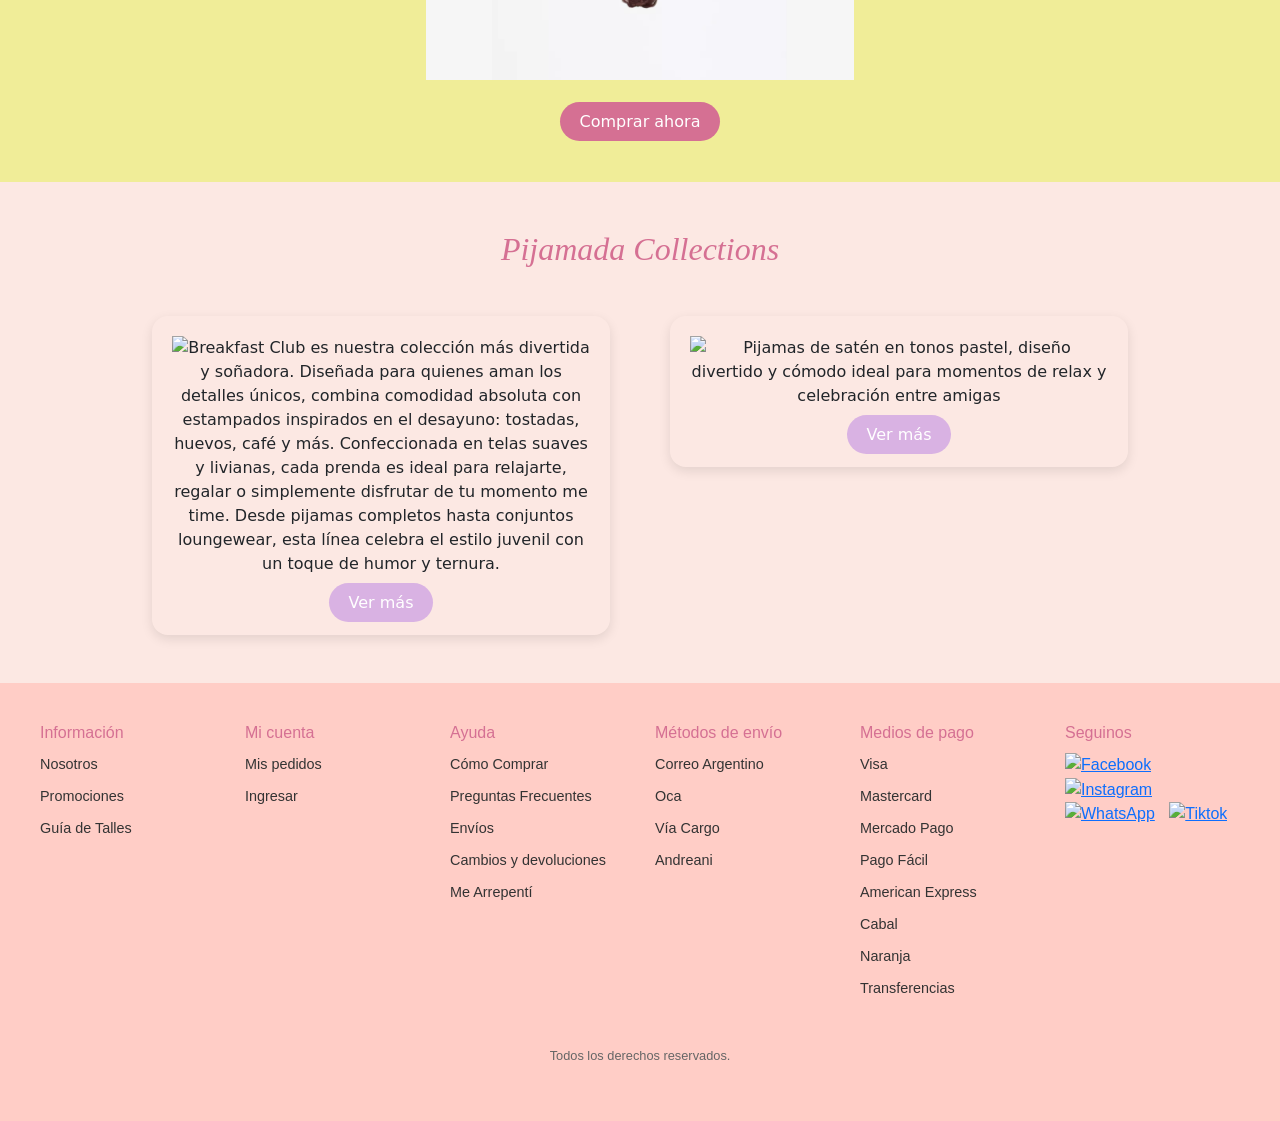
==== commit acfec137: "textos alt modificados" ====
--- a/index.html
+++ b/index.html
@@ -57,8 +57,8 @@
      
      <!-- iconos mobile -->
      <div class="nav-icons-mobile">
-      <img src="img/icon_buscar.svg" alt="Buscar">
-      <img src="img/icon_carrito.svg" alt="Carrito">
+      <img src="img/icon_buscar.svg" alt=Busqueda">
+      <img src="img/icon_carrito.svg" alt="Carrito de compras">
      </div>
 
      <!-- Menú desktop -->
@@ -238,7 +238,7 @@
            </div>
          </div>
          <div class="producto-card">
-           <img src="img/producto_destacado_3.svg" alt="Pantuflas Teddy">
+           <img src="img/producto_destacado_3.svg" alt="Pantuflas de felpa blancas con estampado de ositos marrones, ideales para invierno y uso en interiores">
            <div class="info-producto">
              <h3>Pantuflas Teddy</h3>
              <p class="precio">$32.000</p>
@@ -247,7 +247,7 @@
          </div>
 
          <div class="producto-card">
-          <img src="img/producto_destacado_4.svg" alt="Bata Berries">
+          <img src="img/producto_destacado_4.svg" alt="Bata blanca con diseño de frutas y flores, ideal para momentos de relax en casa"">
           <div class="info-producto">
              <h3>Bata Berries</h3>
              <p class="precio">$48.500</p>
@@ -273,34 +273,34 @@
       <div id="carouselCorpinosFade" class="carousel slide carousel-fade" data-bs-ride="carousel" data-bs-interval="3000">
        <div class="carousel-inner">
         <div class="carousel-item active">
-          <img src="IMG/match_1.svg" class="d-block w-100" alt="corpiño 1">
-        </div>
-        <div class="carousel-item">
-          <img src="IMG/match_2.svg" class="d-block w-100" alt="corpiño 2">
-        </div>
-        <div class="carousel-item">
-          <img src="IMG/match_3.svg" class="d-block w-100" alt="corpiño 3">
-        </div>
-        <div class="carousel-item">
-          <img src="IMG/match_4.svg" class="d-block w-100" alt="corpiño 4">
-        </div>
-        <div class="carousel-item">
-          <img src="IMG/match_5.svg" class="d-block w-100" alt="corpiño 5">
-        </div>
-        <div class="carousel-item">
-          <img src="IMG/match_6.svg" class="d-block w-100" alt="corpiño 6">
-        </div>
-        <div class="carousel-item">
-          <img src="IMG/match_7.svg" class="d-block w-100" alt="corpiño 7">
-        </div>
-        <div class="carousel-item">
-          <img src="IMG/match_8.svg" class="d-block w-100" alt="corpiño 8">
-        </div>
-        <div class="carousel-item">
-          <img src="IMG/match_9.svg" class="d-block w-100" alt="corpiño 9">
-        </div>
-        <div class="carousel-item">
-          <img src="IMG/match_10.svg" class="d-block w-100" alt="corpiño 10">
+          <img src="IMG/match_1.svg" class="d-block w-100" alt="Corpiño marrón con encaje floral y tirantes ajustables, diseñado para soporte y estilo">
+        </div>
+        <div class="carousel-item">
+          <img src="IMG/match_2.svg" class="d-block w-100" alt="Corpiño de encaje burdeos con soporte y detalles delicados, ideal para looks sofisticados">
+        </div>
+        <div class="carousel-item">
+          <img src="IMG/match_3.svg" class="d-block w-100" alt="Corpiño de encaje negro con soporte y detalles florales,sofisticado y elegante">
+        </div>
+        <div class="carousel-item">
+          <img src="IMG/match_4.svg" class="d-block w-100" alt="Corpiño negro de malla traslusida con diseño geométrico y soporte con aro, ideal para looks sofisticados y urbanos">
+        </div>
+        <div class="carousel-item">
+          <img src="IMG/match_5.svg" class="d-block w-100" alt="Corpiño burdeos con encaje semitransparente y soporte con aro, ideal para realzar el estilo y la comodidad">
+        </div>
+        <div class="carousel-item">
+          <img src="IMG/match_6.svg" class="d-block w-100" alt="Corpiño negro con aro y tirantes ajustables, con un diseño joven y estructurado para realce y comodidad">
+        </div>
+        <div class="carousel-item">
+          <img src="IMG/match_7.svg" class="d-block w-100" alt="Corpiño burdeos con encaje floral y tirantes ajustables, diseño femenino con soporte ideal para uso diario o ocasiones especiales">
+        </div>
+        <div class="carousel-item">
+          <img src="IMG/match_8.svg" class="d-block w-100" alt="Corpiño negro con aro y tirantes ajustables, diseño moldeado para uso diario con soporte y comodidad">
+        </div>
+        <div class="carousel-item">
+          <img src="IMG/match_9.svg" class="d-block w-100" alt="Corpiño marrón de diseño minimalista con tirantes finos ajustables, ideal para uso diario con comodidad y estilo">
+        </div>
+        <div class="carousel-item">
+          <img src="IMG/match_10.svg" class="d-block w-100" alt="Top estilo bralette marrón con escote en V y tirantes anchos, diseño cómodo y versátil para uso diario o loungewear">
         </div>
       </div>
 
@@ -317,16 +317,22 @@
     <div id="carouselBombachasFade" class="carousel slide carousel-fade" data-bs-ride="carousel" data-bs-interval="3000">
       <div class="carousel-inner">
         <div class="carousel-item active">
-          <img src="IMG/match_11.svg" class="d-block w-100" alt="Bombacha 1">
-        </div>
-        <div class="carousel-item">
-          <img src="IMG/match_12.svg" class="d-block w-100" alt="Bombacha 2">
-        </div>
-        <div class="carousel-item">
-          <img src="IMG/match_13.svg" class="d-block w-100" alt="Bombacha 3">
-        </div>
-        <div class="carousel-item">
-          <img src="IMG/match_14.svg" class="d-block w-100" alt="Bombacha 4">
+          <img src="IMG/match_11.svg" class="d-block w-100" alt="Colaless de encaje en tono burdeos con bordes festoneados y diseño floral, ideal para looks delicados y sofisticados">
+        </div>
+        <div class="carousel-item">
+          <img src="IMG/match_12.svg" class="d-block w-100" alt="Colaless de encaje marrón con diseño floral y tiras ajustables, estilo sensual y cómodo para uso diario o ocasiones especiales">
+        </div>
+        <div class="carousel-item">
+          <img src="IMG/match_13.svg" class="d-block w-100" alt="Bombacha tiro alto de encaje burdeos con bordes festoneados y diseño floral semitransparente, ideal para looks delicados y sofisticados">
+        </div>
+        <div class="carousel-item">
+          <img src="IMG/match_14.svg" class="d-block w-100" alt="Colaless de encaje negro con bordes festoneados y diseño delicado, ideal para looks sensuales y cómodos">
+        </div>
+        <div class="carousel-item">
+          <img src="IMG/match_15.svg" class="d-block w-100" alt="Colaless de encaje negro con tiras finas y diseño delicado, ideal para looks sensuales y discretos">
+        </div>
+        <div class="carousel-item">
+          <img src="IMG/match_16.svg" class="d-block w-100" alt="Bombacha tipo culotte de encaje negro con diseño floral y bordes festoneados, ideal para looks delicados y cómodos">
         </div>
       </div>
 
@@ -356,13 +362,13 @@
 
           <!-- Breakfast Club -->
           <div class="coleccion-item breakfast">
-           <img src="img/breakfastclub.svg" alt="Breakfast Club">
+           <img src="img/breakfastclub.svg" alt="Breakfast Club es nuestra colección más divertida y soñadora. Diseñada para quienes aman los detalles únicos, combina comodidad absoluta con estampados inspirados en el desayuno: tostadas, huevos, café y más. Confeccionada en telas suaves y livianas, cada prenda es ideal para relajarte, regalar o simplemente disfrutar de tu momento me time. Desde pijamas completos hasta conjuntos loungewear, esta línea celebra el estilo juvenil con un toque de humor y ternura.">
            <a href="#" class="btn-vermas">Ver más</a>
           </div>
 
           <!-- Satin Fun -->
           <div class="coleccion-item satin">
-           <img src="img/satinfun.svg" alt="Satin Fun">
+           <img src="img/satinfun.svg" alt="Pijamas de satén en tonos pastel, diseño divertido y cómodo ideal para momentos de relax y celebración entre amigas">
            <a href="#" class="btn-vermas">Ver más</a>
           </div>
 
